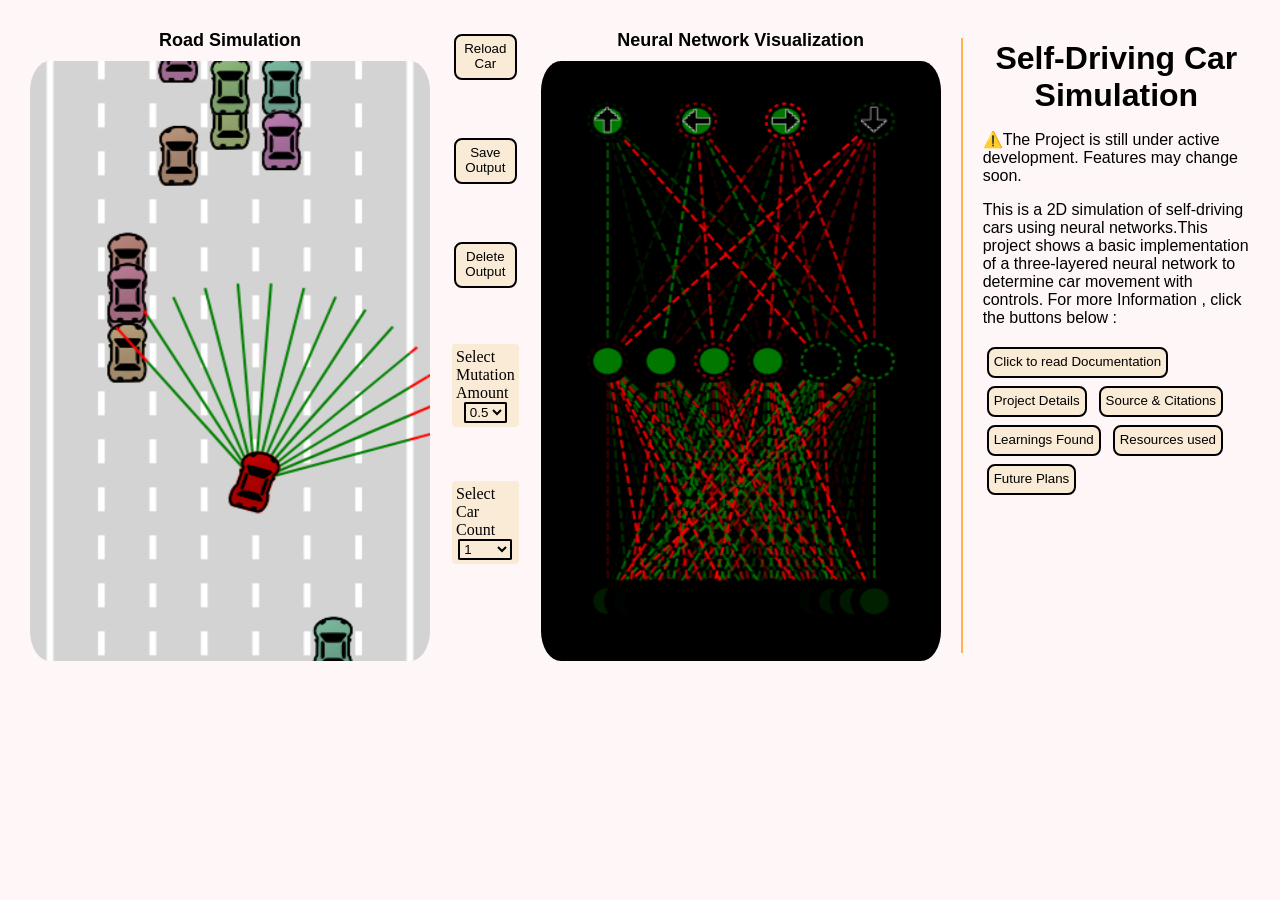
==== index.html @ c34904e2 "Project Files Added" ====
<!DOCTYPE html>
<head>
    <title>Self-driving car - No libraries</title>
    <link rel="stylesheet" href="style.css">
    <meta charset="UTF-8">
</head>
<body>
    <div class="main">
        <div class="window">
            <span>Road Simulation</span>
<canvas id="carCanvas"></canvas>
        </div>
    
    <div id="verticalButtons">
        <button onclick="reloadPage()">Reload Car</button>
        <button onclick="save()">Save Output</button>
        <button onclick="discard()">Delete Output</button>
        <div class='dropdown'>
            Select Mutation Amount
            <select name="mutationAmount" id="mutationAmount" 
                onchange="localStorage.setItem('mutationAmount',this.value)">
                <option value="0.1">0.1</option>
                <option value="0.2">0.2</option>
                <option value="0.3">0.3</option>
                <option value="0.4">0.4</option>
                <option value="0.5" selected>0.5</option>
                <option value="0.6">0.6</option>
                <option value="0.7">0.7</option>
                <option value="0.8">0.8</option>
                <option value="0.9">0.9</option>
                <option value="1.0">1.0</option>
            </select>
        </div>
        <div class='dropdown'>
            Select Car Count
            <select name="carCount" id="carCount" 
                onchange="localStorage.setItem('carCount',this.value)">
                <option value="1" selected>1</option>
                <option value="10">10</option>
                <option value="10">30</option>
                <option value="100">50</option>
                <option value="100">100</option>
                <option value="100">400</option>
                <option value="1000">1000</option>
            </select>
        </div>
    </div>
    <div class="window">
        <span>Neural Network Visualization</span>
 <canvas id="networkCanvas"></canvas>
    </div>
   
    <hr>
    <div>
        <h1>Self-Driving Car Simulation</h1>
        <p>⚠️The Project is still under active development. Features may change soon. </p>
    <p>This is a 2D simulation of self-driving cars using neural networks.This project shows a basic implementation of a three-layered neural network to determine car movement with controls. For more Information , click the buttons below :  </p>
 <div class="about">
        <button>Click to read Documentation</button>
        <a href="details.html"> <button>Project Details</button></a>
        <button>Source & Citations</button>
        <button>Learnings Found</button>
        <button>Resources used</button>
        <button>Future Plans</button>
    </div>
</div>
    
    </div>

   <script>
     function reloadPage() {
            try {
                location.reload(); // Reloads the page
            } catch (error) {
                console.error("Error reloading page:", error);
                alert("Unable to reload the page.");
            }
        }
   </script>
    <script src="scripts/nnvisualizer.js"></script>
    <script src="scripts/nn.js"></script>
    <script src="scripts/sensor.js"></script>
    <script src="scripts/utils.js"></script>
    <script src="scripts/road.js"></script>
    <script src="scripts/car-controls.js"></script>
    <script src="scripts/testcar.js"></script>
    <script src="scripts/mainscript.js"></script>
</body>
</html>
---- style.css ----
body{
    margin:30px;
    background:rgb(255, 247, 247);
    overflow:hidden;
    justify-content:center;
    align-items:center;
}
.main{
    display:flex;
    flex-direction:row;
    gap:20px;
}
.about{
  
    gap: 30px ; 
    top:20px;
    right:20px;
}
.window{
    display:flex;
    flex-direction:column;
    align-items:center;
    gap:10px;
}
span{
    font-size:large;
    font-family:'Gill Sans', 'Gill Sans MT', Calibri, 'Trebuchet MS', sans-serif; 
    text-align:center;
    text-decoration: black;
    font-weight: bolder;
}
#carCount{
     background-color: antiquewhite;
      border: 2px solid black ;
      border-radius: 5%;
}
#mutationAmount{
     background-color: antiquewhite;
      border: 2px solid black ;
      border-radius: 5%;
}
#verticalButtons{
    display:flex;
    flex-direction:column;
    gap: 50px ; 
}

button{
    border: 2px solid black ;
    border-radius: 8px;
    padding: 5px 5px 7px 5px;
    margin: 4px;
    cursor:pointer;
    background-color: antiquewhite;
}
button:hover{
    scale:90% ; 
}

#networkCanvas{
    background:black;
    border-radius: 5%;
       height : 600px; 
    width: 400px ; 
}
#carCanvas{
    background:lightgray;
    height : 600px; 
    width: 400px ; 
    border-radius: 5%;
}
.dropdown{
    display:flex;
    border: 2px solid black ;
    flex-direction:column;
    align-items:center;
    margin:2px;
    border: none;
    border-radius: 5%;
    background:antiquewhite;
    padding:4px;
  
}
h1{
    font-size:xx-large;
    font-family:'Gill Sans', 'Gill Sans MT', Calibri, 'Trebuchet MS', sans-serif; 
    text-align:center;
    margin-top: 10px;
    margin-bottom:10px;

}
hr{
    color: antiquewhite; 
    border: 1px solid rgb(255, 179, 80);
}
p{
    font-size: medium;
    font-family: 'Segoe UI', Tahoma, Geneva, Verdana, sans-serif;
}
.project-detail-card{
    height: 90vh ; 
    width: 80vw ; 
    border: 2px solid black ;
    border-radius: 10px ;
    padding: 20px ;
    margin:auto ;
    background-color: antiquewhite;
    overflow-y: scroll ;
    
}
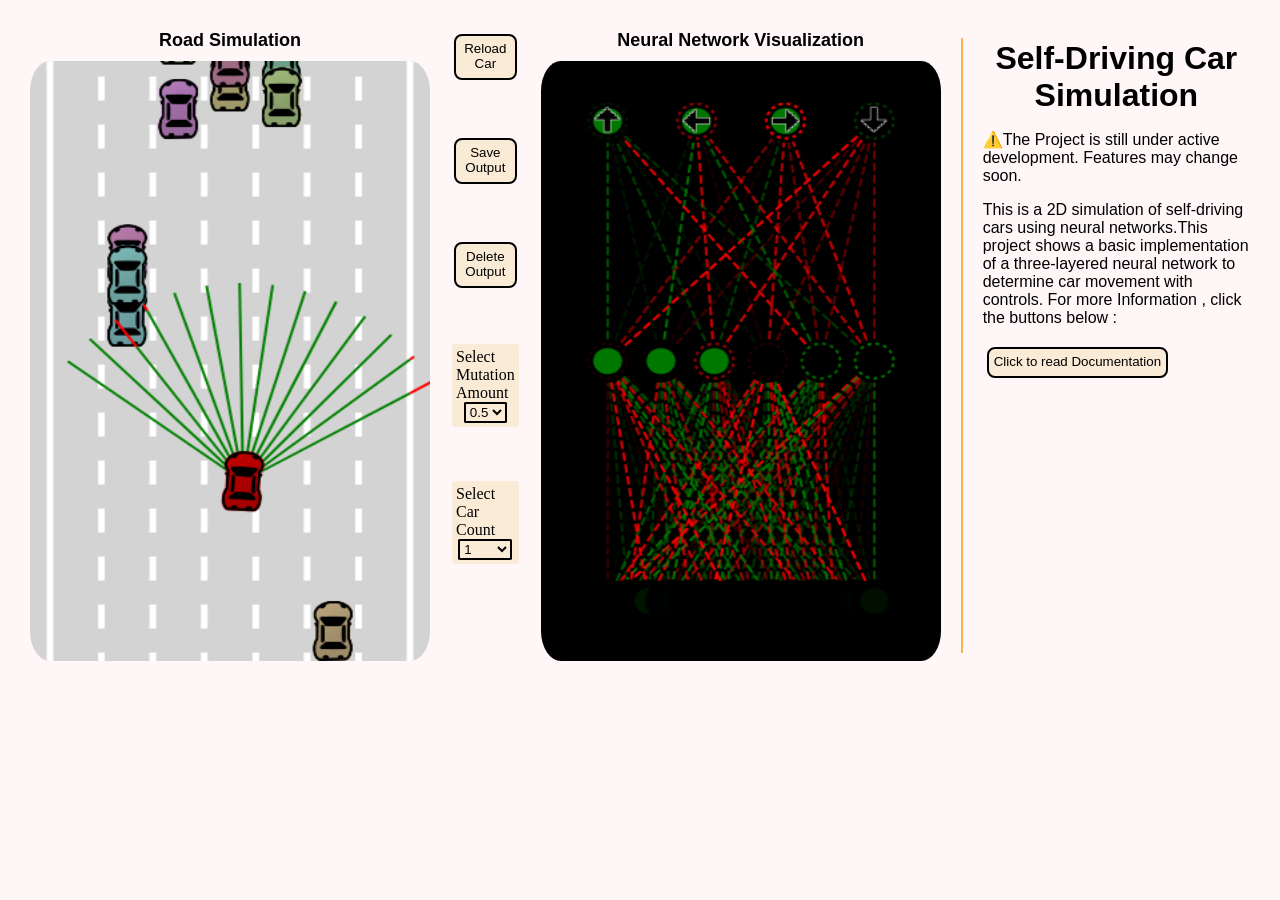
==== commit f6c8346d: "Change documentation button to direct link Updated button for documentation link to use a direct URL" ====
--- a/index.html
+++ b/index.html
@@ -56,12 +56,7 @@
         <p>⚠️The Project is still under active development. Features may change soon. </p>
     <p>This is a 2D simulation of self-driving cars using neural networks.This project shows a basic implementation of a three-layered neural network to determine car movement with controls. For more Information , click the buttons below :  </p>
  <div class="about">
-        <button>Click to read Documentation</button>
-        <a href="details.html"> <button>Project Details</button></a>
-        <button>Source & Citations</button>
-        <button>Learnings Found</button>
-        <button>Resources used</button>
-        <button>Future Plans</button>
+        <button src="https://drive.google.com/file/d/1Yl2lx38rGmYK3gnE_IuDn-DsaDeRaBxL/view?usp=sharing">Click to read Documentation</button>
     </div>
 </div>
     
@@ -86,4 +81,4 @@
     <script src="scripts/testcar.js"></script>
     <script src="scripts/mainscript.js"></script>
 </body>
-</html>+</html>
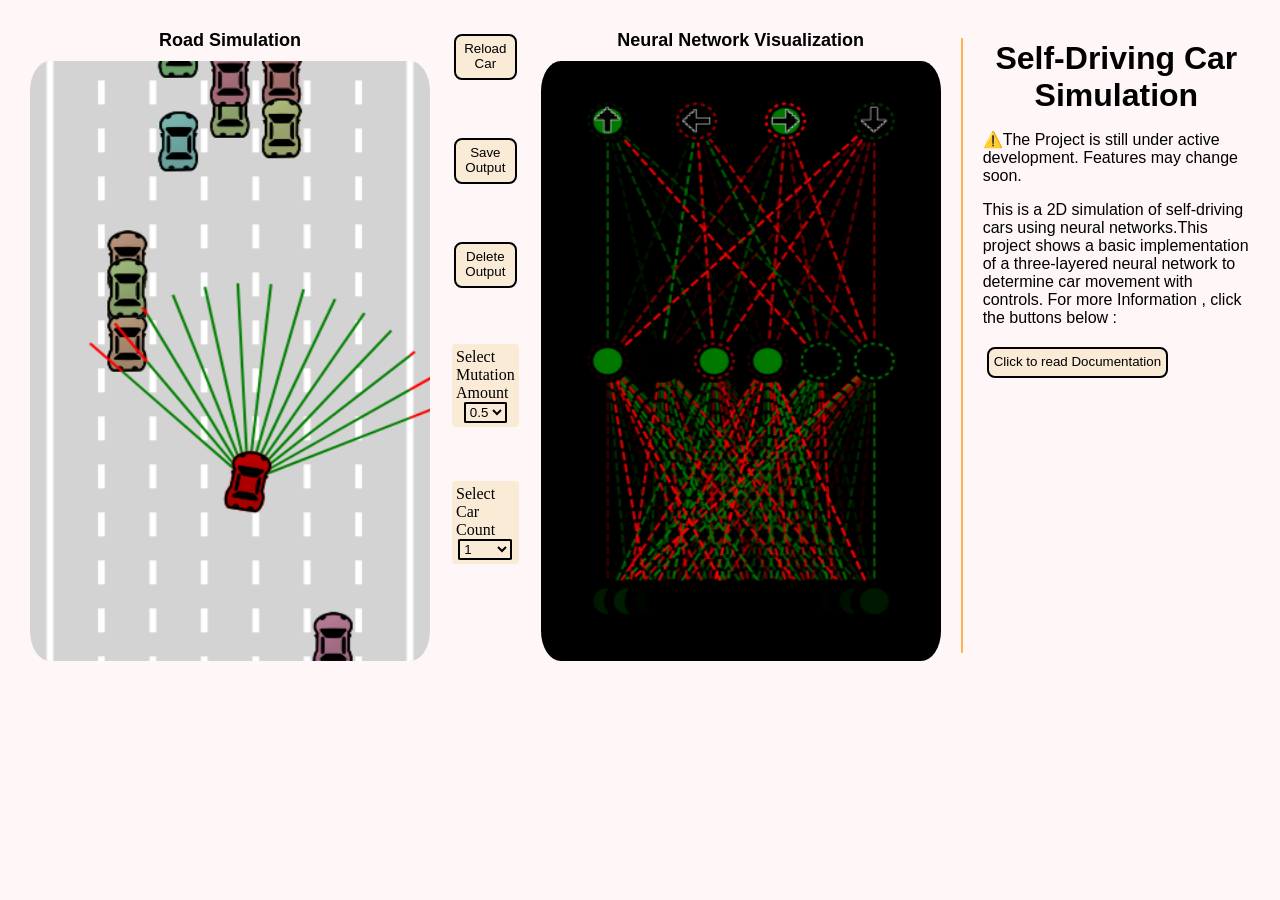
==== commit 47c1c551: "Change button to link for documentation access" ====
--- a/index.html
+++ b/index.html
@@ -56,7 +56,7 @@
         <p>⚠️The Project is still under active development. Features may change soon. </p>
     <p>This is a 2D simulation of self-driving cars using neural networks.This project shows a basic implementation of a three-layered neural network to determine car movement with controls. For more Information , click the buttons below :  </p>
  <div class="about">
-        <button src="https://drive.google.com/file/d/1Yl2lx38rGmYK3gnE_IuDn-DsaDeRaBxL/view?usp=sharing">Click to read Documentation</button>
+      <a href='https://drive.google.com/file/d/1Yl2lx38rGmYK3gnE_IuDn-DsaDeRaBxL/view?usp=sharing'><button>Click to read Documentation</button></a>
     </div>
 </div>
     
